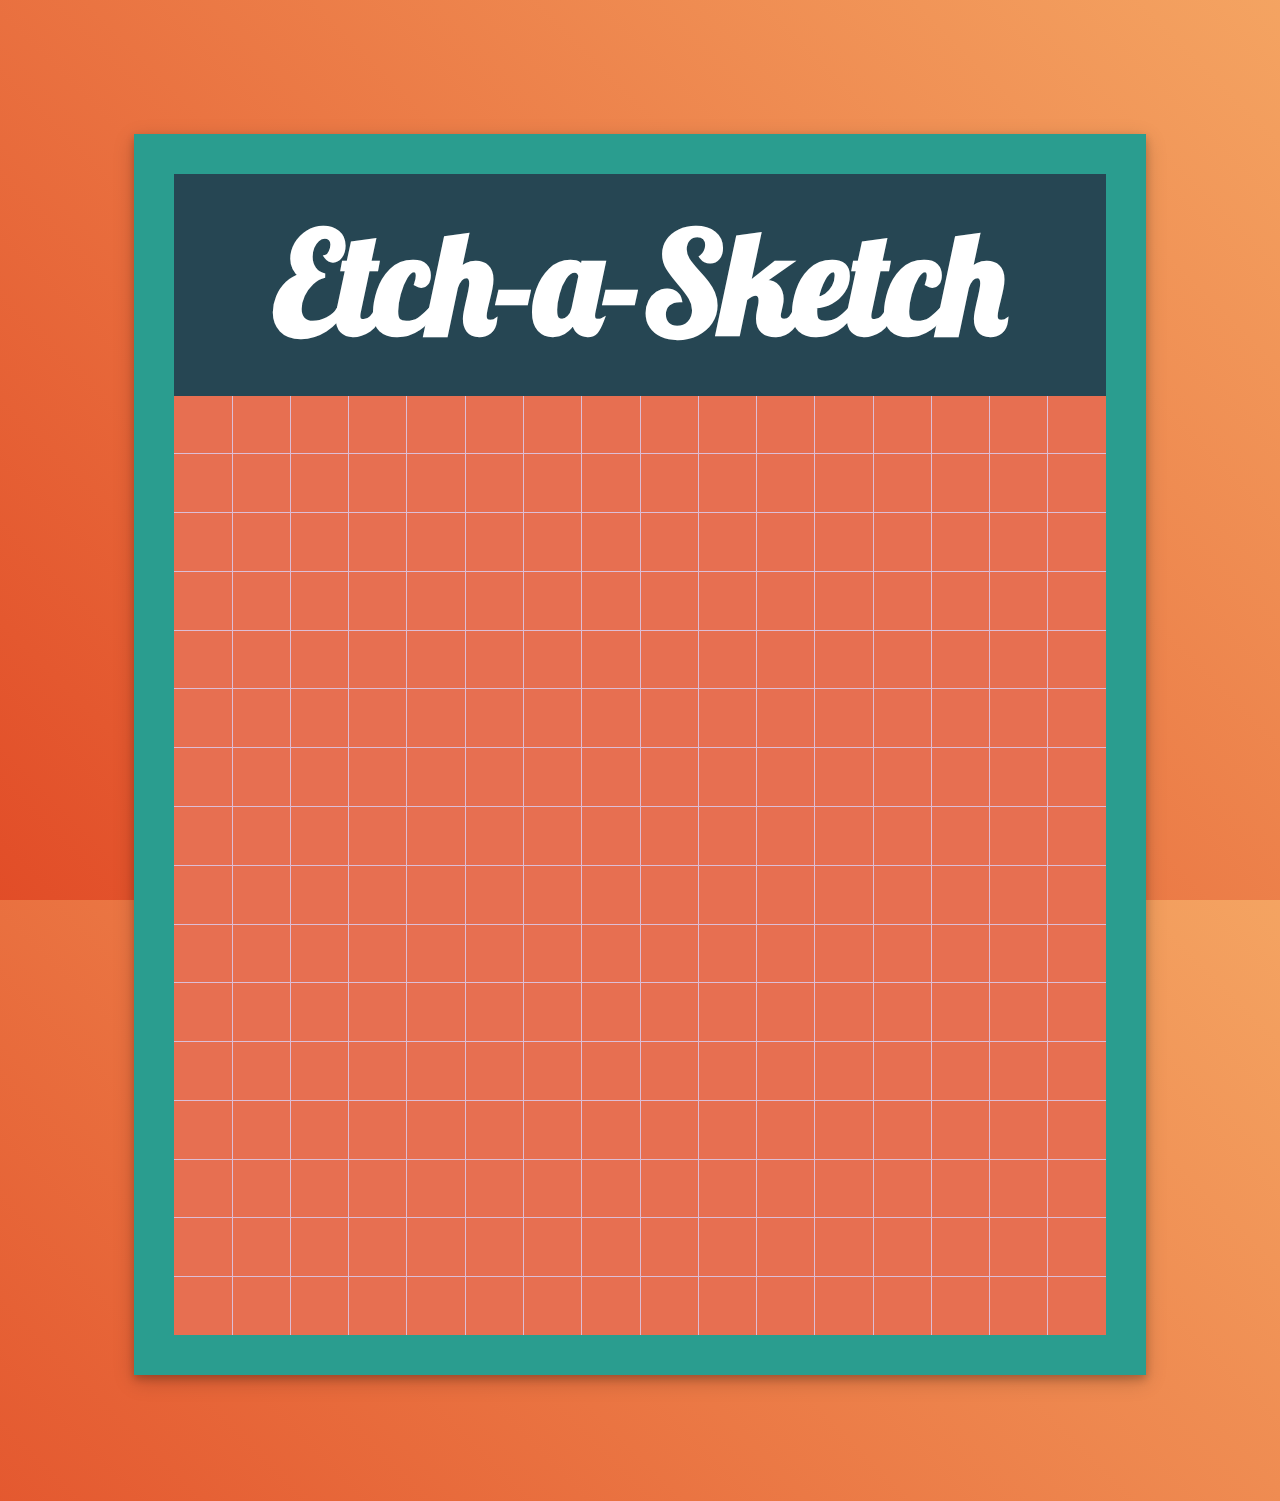
==== index.html @ 9c04c021 "added functions and styles to get 16x16 grid etch-a-sketch working" ====
<!DOCTYPE html>
<head>
    <html lang="en">
    <meta charset="UTF-8">
    <title>Page Title</title>
    <meta name="viewport" content="width=device-width,initial-scale=1">
    <link rel="preconnect" href="https://fonts.gstatic.com">
    <link href="https://fonts.googleapis.com/css2?family=Lobster&family=Roboto:wght@100&display=swap" rel="stylesheet">
    <link rel="stylesheet" href="style.css">
</head>
<body>
    <div id="frame">
        <div id="core">
            <header>
                <h1>
                    Etch-a-Sketch
                </h1>
            </header>
            <main>

            </main>
        </div>
    </div>
    <script src="script.js"></script>
</body>
</html>
---- style.css ----
body {
    font-family: Roboto, sans-serif;
    background: hsla(27, 87%, 67%, 1);
    background: linear-gradient(225deg, hsla(27, 87%, 67%, 1) 0%, hsla(12, 76%, 52%, 1) 100%);
}

body, html {
    height: 100%;
    display: grid;
}

h1 {
    font-family: Lobster, cursive;
}

#frame {
    display: grid;
    margin: 10%;
    background-color: #2a9d8f;
    box-shadow: 0 4px 8px 0 rgba(0, 0, 0, 0.2), 0 6px 20px 0 rgba(0, 0, 0, 0.19);
    padding: 40px;
}

header {
    background-color: #264653;
    display: grid;
    padding: 2% 5%;
}

h1 {
    font-size: 11vw;
    color: #FFF;
    background-color: #264653;
    justify-self: center;
    margin: 0px;
}

#core {
    display: grid;
}


main {
    background-color: #ddbdd5;
    font-size: 10vw;
    display: grid;
    grid-gap: 1px;
    grid-template-columns: repeat(16, 1fr);
}

main > section {
    background-color: #E76F51;
    padding-top: 100%;
}

.active {
    background-color: #E9C46A;
}
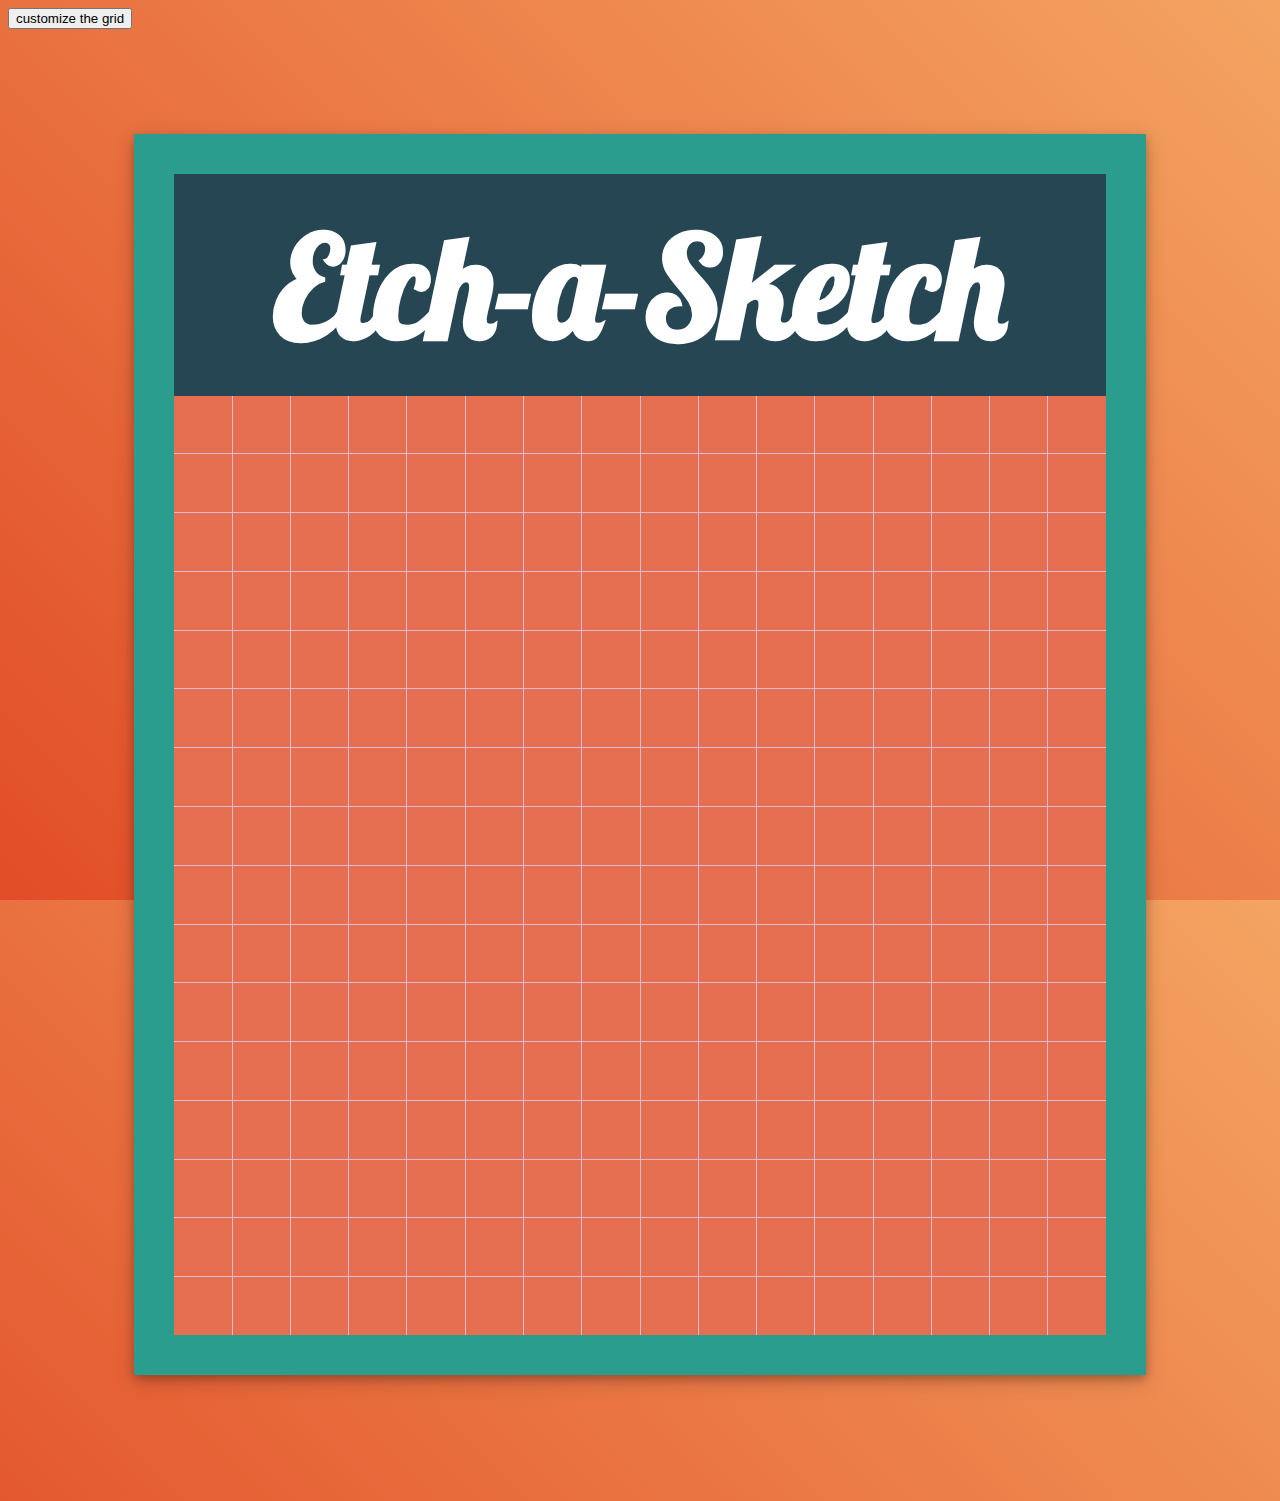
==== commit 96a62ebe: "added button and functions to make grid customizable and optimized for smaller screens" ====
--- a/index.html
+++ b/index.html
@@ -2,23 +2,18 @@
 <head>
     <html lang="en">
     <meta charset="UTF-8">
-    <title>Page Title</title>
+    <title>Etch</title>
     <meta name="viewport" content="width=device-width,initial-scale=1">
     <link rel="preconnect" href="https://fonts.gstatic.com">
     <link href="https://fonts.googleapis.com/css2?family=Lobster&family=Roboto:wght@100&display=swap" rel="stylesheet">
     <link rel="stylesheet" href="style.css">
 </head>
 <body>
+    <button type="button" id="theButton" onclick="redo()">customize the grid</button>
     <div id="frame">
         <div id="core">
-            <header>
-                <h1>
-                    Etch-a-Sketch
-                </h1>
-            </header>
-            <main>
-
-            </main>
+            <header><h1>Etch-a-Sketch</h1></header>
+            <main></main>
         </div>
     </div>
     <script src="script.js"></script>
--- a/style.css
+++ b/style.css
@@ -1,18 +1,18 @@
+* {
+    box-sizing: border-box;
+}
 body {
     font-family: Roboto, sans-serif;
     background: hsla(27, 87%, 67%, 1);
     background: linear-gradient(225deg, hsla(27, 87%, 67%, 1) 0%, hsla(12, 76%, 52%, 1) 100%);
 }
-
 body, html {
     height: 100%;
     display: grid;
 }
-
 h1 {
     font-family: Lobster, cursive;
 }
-
 #frame {
     display: grid;
     margin: 10%;
@@ -20,26 +20,22 @@
     box-shadow: 0 4px 8px 0 rgba(0, 0, 0, 0.2), 0 6px 20px 0 rgba(0, 0, 0, 0.19);
     padding: 40px;
 }
-
 header {
     background-color: #264653;
     display: grid;
     padding: 2% 5%;
 }
-
 h1 {
     font-size: 11vw;
     color: #FFF;
     background-color: #264653;
     justify-self: center;
+    align-self: center;
     margin: 0px;
 }
-
 #core {
     display: grid;
 }
-
-
 main {
     background-color: #ddbdd5;
     font-size: 10vw;
@@ -47,12 +43,29 @@
     grid-gap: 1px;
     grid-template-columns: repeat(16, 1fr);
 }
-
 main > section {
     background-color: #E76F51;
     padding-top: 100%;
 }
-
 .active {
     background-color: #E9C46A;
+}
+#theButton {
+    position: fixed;
+    display: inline;
+}
+@media (max-width: 600px) {
+    #frame {
+        margin: 0%;
+        padding: 0px;
+    }
+    main {
+        grid-gap: 0px;
+    }
+    h1 {
+        font-size: 15vw;
+    }
+    header {
+        padding: 0px;
+    }
 }